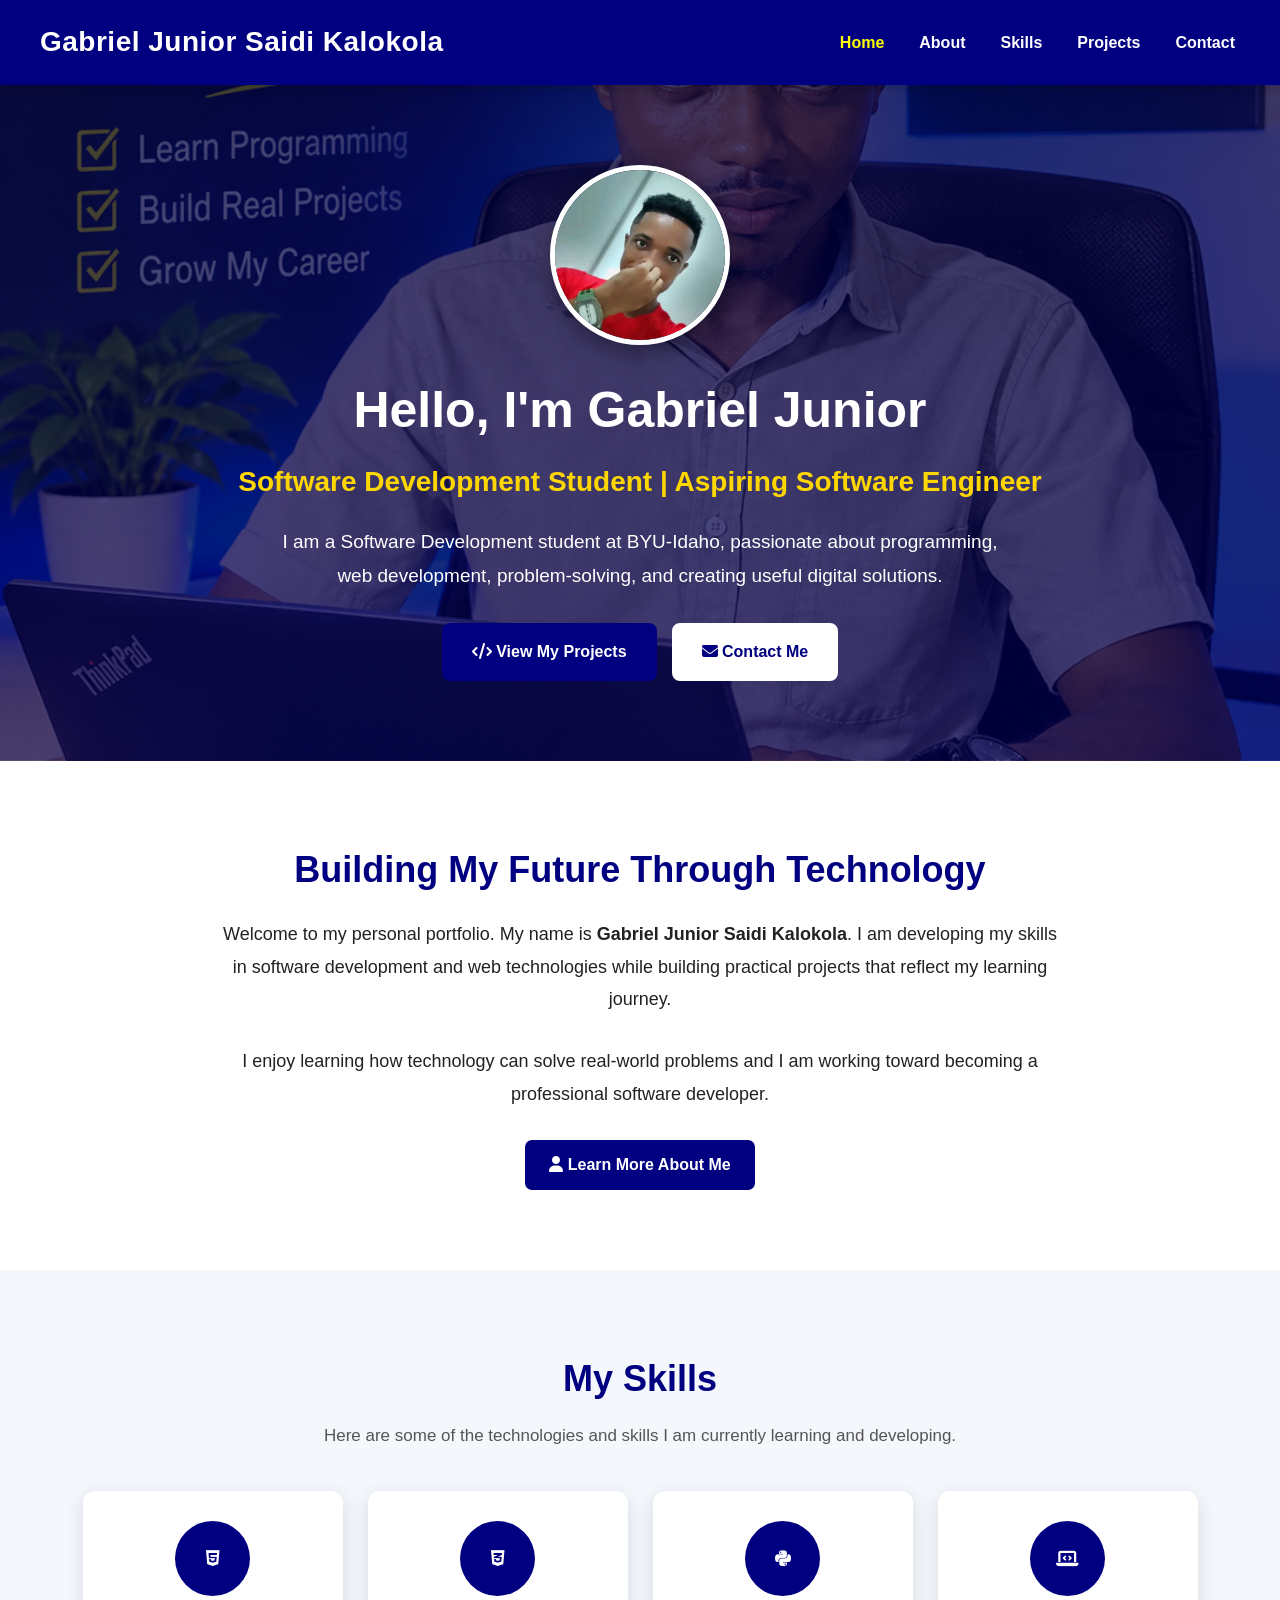
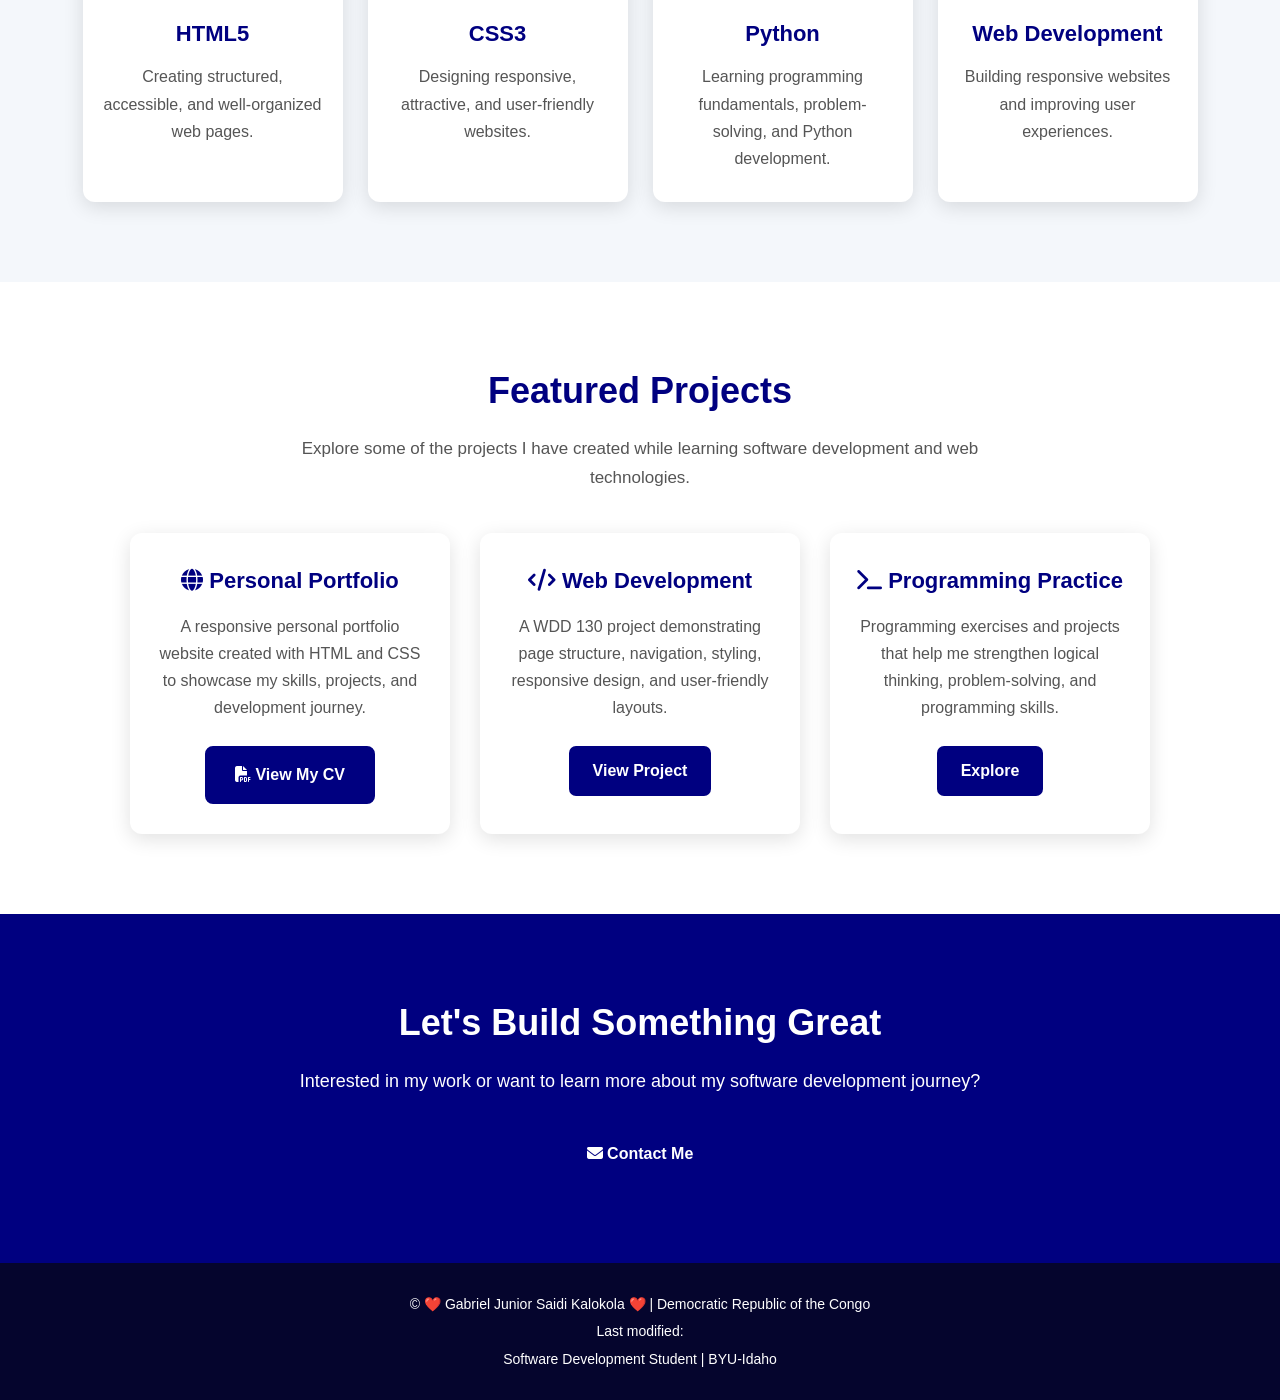
==== index.html @ 0f563521 "Publish personal portfolio website with projects and video" ====
<!DOCTYPE html>
<html lang="en">

<head>
    <meta charset="UTF-8">
    <meta name="viewport" content="width=device-width, initial-scale=1.0">

    <meta name="description"
        content="Gabriel Junior Saidi Kalokola - Software Development student portfolio. Explore my skills, projects, and web development journey.">

    <title>Home | Gabriel Junior Saidi Kalokola</title>

    <link rel="stylesheet" href="style.css">

    <link rel="stylesheet" href="https://cdnjs.cloudflare.com/ajax/libs/font-awesome/6.7.2/css/all.min.css">
</head>

<body>

    <!-- HEADER -->
    <header>

        <div class="logo">
            Gabriel Junior Saidi Kalokola
        </div>

        <nav>
            <a href="index.html" class="active">Home</a>
            <a href="about.html">About</a>
            <a href="skills.html">Skills</a>
            <a href="gallery.html">Projects</a>
            <a href="contact.html">Contact</a>
        </nav>

    </header>


    <!-- MAIN CONTENT -->
    <main>

        <!-- HERO SECTION -->
        <section class="hero">

            <div class="hero-content">

                <!-- PROFILE PHOTO -->
                <div class="hero-image">
                    <img src="myphoto.jpg" alt="Portrait of Gabriel Junior Saidi Kalokola">
                </div>

                <h1>
                    Hello, I'm Gabriel Junior
                </h1>

                <h2>
                    Software Development Student | Aspiring Software Engineer
                </h2>

                <p>
                    I am a Software Development student at BYU-Idaho,
                    passionate about programming, web development,
                    problem-solving, and creating useful digital solutions.
                </p>

                <div class="hero-buttons">

                    <a href="gallery.html" class="hero-button">
                        <i class="fa-solid fa-code"></i>
                        View My Projects
                    </a>

                    <a href="contact.html" class="hero-button secondary-button">
                        <i class="fa-solid fa-envelope"></i>
                        Contact Me
                    </a>

                </div>

            </div>

        </section>


        <!-- INTRODUCTION -->
        <section class="intro-section">

            <div class="intro-content">

                <h2>Building My Future Through Technology</h2>

                <p>
                    Welcome to my personal portfolio. My name is
                    <strong>Gabriel Junior Saidi Kalokola</strong>.
                    I am developing my skills in software development
                    and web technologies while building practical projects
                    that reflect my learning journey.
                </p>

                <p>
                    I enjoy learning how technology can solve real-world
                    problems and I am working toward becoming a professional
                    software developer.
                </p>

                <a href="about.html" class="button">
                    <i class="fa-solid fa-user"></i>
                    Learn More About Me
                </a>

            </div>

        </section>


        <!-- SKILLS SECTION -->
        <section class="skills-section">

            <h2>My Skills</h2>

            <p class="section-description">
                Here are some of the technologies and skills
                I am currently learning and developing.
            </p>

            <div class="skills-container">

                <!-- HTML -->
                <div class="skill-card">

                    <div class="skill-icon">
                        <i class="fa-brands fa-html5"></i>
                    </div>

                    <h3>HTML5</h3>

                    <p>
                        Creating structured, accessible,
                        and well-organized web pages.
                    </p>

                </div>


                <!-- CSS -->
                <div class="skill-card">

                    <div class="skill-icon">
                        <i class="fa-brands fa-css3-alt"></i>
                    </div>

                    <h3>CSS3</h3>

                    <p>
                        Designing responsive, attractive,
                        and user-friendly websites.
                    </p>

                </div>


                <!-- PYTHON -->
                <div class="skill-card">

                    <div class="skill-icon">
                        <i class="fa-brands fa-python"></i>
                    </div>

                    <h3>Python</h3>

                    <p>
                        Learning programming fundamentals,
                        problem-solving, and Python development.
                    </p>

                </div>


                <!-- WEB DEVELOPMENT -->
                <div class="skill-card">

                    <div class="skill-icon">
                        <i class="fa-solid fa-laptop-code"></i>
                    </div>

                    <h3>Web Development</h3>

                    <p>
                        Building responsive websites and
                        improving user experiences.
                    </p>

                </div>

            </div>

        </section>


        <!-- PROJECTS PREVIEW -->
        <section class="projects-preview">

            <h2>Featured Projects</h2>

            <p class="section-description">
                Explore some of the projects I have created
                while learning software development and web technologies.
            </p>

            <div class="cards">

                <!-- PROJECT 1 -->
                <div class="card">

                    <h3>
                        <i class="fa-solid fa-globe"></i>
                        Personal Portfolio
                    </h3>

                    <p>
                        A responsive personal portfolio website
                        created with HTML and CSS to showcase
                        my skills, projects, and development journey.
                    </p>

                    <a href="cv/Gabriel_Junior_Saidi_Kalokola_CV.pdf" class="hero-button" target="_blank">
                        <i class="fa-solid fa-file-pdf"></i>
                        View My CV
                    </a>

                </div>


                <!-- PROJECT 2 -->
                <div class="card">

                    <h3>
                        <i class="fa-solid fa-code"></i>
                        Web Development
                    </h3>

                    <p>
                        A WDD 130 project demonstrating page structure,
                        navigation, styling, responsive design,
                        and user-friendly layouts.
                    </p>

                    <a href="gallery.html" class="button">
                        View Project
                    </a>

                </div>


                <!-- PROJECT 3 -->
                <div class="card">

                    <h3>
                        <i class="fa-solid fa-terminal"></i>
                        Programming Practice
                    </h3>

                    <p>
                        Programming exercises and projects that
                        help me strengthen logical thinking,
                        problem-solving, and programming skills.
                    </p>

                    <a href="gallery.html" class="button">
                        Explore
                    </a>

                </div>

            </div>

        </section>


        <!-- CALL TO ACTION -->
        <section class="cta-section">

            <h2>Let's Build Something Great</h2>

            <p>
                Interested in my work or want to learn more
                about my software development journey?
            </p>

            <a href="contact.html" class="hero-button">
                <i class="fa-solid fa-envelope"></i>
                Contact Me
            </a>

        </section>

    </main>


    <!-- FOOTER -->
    <footer>
        <p>© <span id="currentyear"></span> ❤️ Gabriel Junior Saidi Kalokola ❤️ | Democratic Republic of the Congo</p>
        <p>Last modified: <span id="lastModified"></span></p>

        <p>
            Software Development Student | BYU-Idaho
        </p>

    </footer>

</body>

</html>
---- style.css ----
/* =========================================================
   GABRIEL JUNIOR SAIDI KALOKOLA
   SOFTWARE DEVELOPMENT PORTFOLIO
   WDD 130 - FINAL RESPONSIVE CSS
   ========================================================= */


/* =========================================================
   1. RESET & GLOBAL
   ========================================================= */

* {
    margin: 0;
    padding: 0;
    box-sizing: border-box;
}

html {
    scroll-behavior: smooth;
}

body {
    font-family: Arial, Helvetica, sans-serif;
    background-color: #f4f7fb;
    color: #222;
    line-height: 1.6;
}

img {
    max-width: 100%;
    display: block;
}

a {
    text-decoration: none;
}

main {
    min-height: 70vh;
}


/* =========================================================
   2. HEADER & NAVIGATION
   ========================================================= */

header {
    background-color: #000080;
    color: white;
    padding: 20px 40px;

    display: flex;
    justify-content: space-between;
    align-items: center;

    position: sticky;
    top: 0;
    z-index: 1000;

    box-shadow: 0 3px 10px rgba(0, 0, 0, 0.2);
}

.logo {
    font-size: 28px;
    font-weight: bold;
    letter-spacing: 0.5px;
}

nav {
    display: flex;
    align-items: center;
    gap: 25px;
}

nav a {
    color: white;
    font-weight: bold;
    padding: 8px 5px;
    transition: color 0.3s ease;
}

nav a:hover {
    color: #ffd700;
}


/* =========================================================
   3. HERO SECTION - HOME
   ========================================================= */

.hero {
    min-height: 650px;

    background-image:
        linear-gradient(
            rgba(0, 0, 60, 0.72),
            rgba(0, 0, 80, 0.72)
        ),
        url("images/photo1.jpg");

    background-size: cover;
    background-position: center;
    background-repeat: no-repeat;

    color: white;

    display: flex;
    justify-content: center;
    align-items: center;

    text-align: center;

    padding: 80px 20px;
}

.hero-content {
    max-width: 900px;
    margin: auto;
}

.hero-image {
    display: flex;
    justify-content: center;
    margin-bottom: 25px;
}

.hero-image img {
    width: 180px;
    height: 180px;

    object-fit: cover;

    border-radius: 50%;
    border: 5px solid white;

    box-shadow: 0 8px 25px rgba(0, 0, 0, 0.4);
}

.hero h1 {
    font-size: 50px;
    margin-bottom: 10px;
}

.hero h2 {
    font-size: 28px;
    margin-bottom: 20px;
    color: #ffd700;
}

.hero p {
    max-width: 750px;
    margin: 0 auto 30px;

    font-size: 19px;
    line-height: 1.8;
}


/* =========================================================
   4. HERO BUTTONS
   ========================================================= */

.hero-buttons {
    display: flex;
    justify-content: center;
    align-items: center;
    gap: 15px;
    flex-wrap: wrap;
}

.hero-button {
    display: inline-block;

    background-color: #000080;
    color: white;

    padding: 14px 28px;

    border-radius: 8px;

    font-weight: bold;

    border: 2px solid #000080;

    transition:
        background-color 0.3s ease,
        color 0.3s ease,
        transform 0.3s ease;
}

.hero-button:hover {
    background-color: white;
    color: #000080;
    transform: translateY(-3px);
}

.secondary-button {
    background-color: white;
    color: #000080;
    border-color: white;
}

.secondary-button:hover {
    background-color: transparent;
    color: white;
}


/* =========================================================
   5. GENERAL BUTTON
   ========================================================= */

.button {
    display: inline-block;

    background-color: #000080;
    color: white;

    padding: 12px 24px;

    border-radius: 7px;

    font-weight: bold;

    transition:
        background-color 0.3s ease,
        transform 0.3s ease;
}

.button:hover {
    background-color: #000055;
    transform: translateY(-3px);
}


/* =========================================================
   6. INTRO SECTION - HOME
   ========================================================= */

.intro-section {
    background-color: white;
    padding: 80px 20px;
    text-align: center;
}

.intro-content {
    max-width: 850px;
    margin: auto;
}

.intro-content h2 {
    color: #000080;
    font-size: 36px;
    margin-bottom: 20px;
}

.intro-content p {
    font-size: 18px;
    line-height: 1.8;
    margin-bottom: 30px;
}


/* =========================================================
   7. SECTION DESCRIPTION
   ========================================================= */

.section-description {
    max-width: 750px;
    margin: 0 auto 35px;

    font-size: 17px;
    line-height: 1.7;

    color: #555;
}


/* =========================================================
   8. SKILLS SECTION
   ========================================================= */

.skills-section {
    background-color: #f4f7fb;
    padding: 80px 20px;
    text-align: center;
}

.skills-section > h2 {
    color: #000080;
    font-size: 36px;
    margin-bottom: 15px;
}

.skills-container {
    max-width: 1200px;
    margin: 40px auto 0;

    display: flex;
    justify-content: center;
    align-items: stretch;

    gap: 25px;

    flex-wrap: wrap;
}


/* =========================================================
   9. SKILL CARDS
   ========================================================= */

.skill-card {
    background-color: white;

    width: 260px;

    padding: 30px 20px;

    border-radius: 12px;

    box-shadow: 0 5px 20px rgba(0, 0, 0, 0.12);

    text-align: center;

    transition:
        transform 0.3s ease,
        box-shadow 0.3s ease;
}

.skill-card:hover {
    transform: translateY(-8px);

    box-shadow:
        0 12px 30px rgba(0, 0, 0, 0.18);
}

.skill-icon {
    width: 75px;
    height: 75px;

    margin: 0 auto 20px;

    border-radius: 50%;

    background-color: #000080;
    color: white;

    display: flex;
    justify-content: center;
    align-items: center;

    font-size: 18px;
    font-weight: bold;
}

.skill-card h3 {
    color: #000080;
    font-size: 22px;
    margin-bottom: 12px;
}

.skill-card p {
    color: #555;
    line-height: 1.7;
}


/* =========================================================
   10. PROJECTS PREVIEW - HOME
   ========================================================= */

.projects-preview {
    background-color: white;

    padding: 80px 20px;

    text-align: center;
}

.projects-preview > h2 {
    color: #000080;

    font-size: 36px;

    margin-bottom: 15px;
}


/* =========================================================
   11. CARDS
   ========================================================= */

.cards {
    max-width: 1100px;

    margin: 40px auto 0;

    display: flex;
    justify-content: center;
    align-items: stretch;

    gap: 30px;

    flex-wrap: wrap;
}

.card {
    background-color: white;

    width: 320px;

    padding: 30px 25px;

    border-radius: 12px;

    box-shadow:
        0 5px 20px rgba(0, 0, 0, 0.12);

    text-align: center;

    transition:
        transform 0.3s ease,
        box-shadow 0.3s ease;
}

.card:hover {
    transform: translateY(-8px);

    box-shadow:
        0 12px 30px rgba(0, 0, 0, 0.2);
}

.card h3 {
    color: #000080;

    font-size: 22px;

    margin-bottom: 15px;
}

.card p {
    color: #555;

    line-height: 1.7;

    margin-bottom: 25px;
}


/* =========================================================
   12. PROJECT GALLERY
   ========================================================= */

.gallery {
    max-width: 1200px;

    margin: 50px auto;

    padding: 0 20px;

    display: grid;

    grid-template-columns:
        repeat(3, 1fr);

    gap: 30px;
}

.gallery .card {
    width: 100%;

    padding: 0 0 25px;

    overflow: hidden;
}

.gallery .card img {
    width: 100%;

    height: 230px;

    object-fit: cover;

    margin: 0 0 20px;

    border: none;

    border-radius: 12px 12px 0 0;

    transition: transform 0.4s ease;
}

.gallery .card:hover img {
    transform: scale(1.04);
}

.gallery .card h3,
.gallery .card p {
    margin-left: 20px;
    margin-right: 20px;
}


/* =========================================================
   13. ABOUT PAGE
   ========================================================= */

main > h2 {
    text-align: center;

    color: #000080;

    font-size: 38px;

    margin-top: 50px;
}

.about-container {
    max-width: 1100px;

    margin: 50px auto;

    padding: 0 25px;

    display: flex;

    justify-content: center;
    align-items: center;

    gap: 60px;

    flex-wrap: wrap;
}

.about-image {
    flex: 0 0 300px;
}

.about-image img {
    width: 300px;
    height: 350px;

    object-fit: cover;

    border: 5px solid #000080;

    border-radius: 15px;

    box-shadow:
        0 8px 25px rgba(0, 0, 0, 0.2);
}

.about-text {
    max-width: 550px;

    text-align: left;
}

.about-text h3 {
    color: #000080;

    font-size: 24px;

    margin-top: 20px;

    margin-bottom: 10px;
}

.about-text h3:first-child {
    margin-top: 0;
}

.about-text p {
    line-height: 1.8;

    margin-bottom: 15px;
}

.about-text ul,
.about-text ol {
    margin-left: 25px;

    margin-bottom: 20px;
}

.about-text li {
    margin-bottom: 8px;
}


/* =========================================================
   14. CONTACT PAGE
   ========================================================= */

.contact-section {
    max-width: 650px;

    margin: 60px auto;

    padding: 40px 30px;

    background-color: white;

    border-radius: 15px;

    box-shadow:
        0 5px 25px rgba(0, 0, 0, 0.12);

    text-align: center;
}

.contact-section h1 {
    color: #000080;

    font-size: 36px;

    margin-bottom: 10px;
}

.contact-email {
    margin-bottom: 30px;

    color: #555;

    font-weight: bold;
}

.contact-form {
    display: flex;

    flex-direction: column;

    text-align: left;
}

.form-group {
    margin-bottom: 20px;
}

.form-group label {
    display: block;

    margin-bottom: 7px;

    color: #333;

    font-weight: bold;
}

.form-group input,
.form-group textarea {
    width: 100%;

    padding: 13px;

    border: 1px solid #ccc;

    border-radius: 7px;

    font-family: inherit;

    font-size: 16px;

    outline: none;

    transition:
        border-color 0.3s ease,
        box-shadow 0.3s ease;
}

.form-group input:focus,
.form-group textarea:focus {
    border-color: #000080;

    box-shadow:
        0 0 0 3px rgba(0, 0, 128, 0.1);
}

.form-group textarea {
    resize: vertical;
}

.submit-btn {
    align-self: center;

    width: 140px;

    padding: 13px 20px;

    background-color: #000080;

    color: white;

    border: none;

    border-radius: 7px;

    font-size: 16px;

    font-weight: bold;

    cursor: pointer;

    transition:
        background-color 0.3s ease,
        transform 0.3s ease;
}

.submit-btn:hover {
    background-color: #000055;

    transform: translateY(-3px);
}


/* =========================================================
   15. CALL TO ACTION
   ========================================================= */

.cta-section {
    background-color: #000080;

    color: white;

    text-align: center;

    padding: 80px 20px;
}

.cta-section h2 {
    font-size: 36px;

    margin-bottom: 15px;
}

.cta-section p {
    font-size: 18px;

    margin-bottom: 30px;
}


/* =========================================================
   16. FOOTER
   ========================================================= */

footer {
    background-color: #05052d;

    color: white;

    text-align: center;

    padding: 25px 20px;

    margin-top: 0;
}

footer p {
    margin: 5px 0;

    font-size: 14px;
}


/* =========================================================
   17. ANIMATIONS
   ========================================================= */

.hero-content,
.intro-content,
.skill-card,
.card,
.about-container,
.contact-section {
    animation: fadeInUp 0.8s ease;
}

@keyframes fadeInUp {

    from {
        opacity: 0;
        transform: translateY(25px);
    }

    to {
        opacity: 1;
        transform: translateY(0);
    }
}


/* =========================================================
   18. TABLET RESPONSIVE DESIGN
   ========================================================= */

@media (max-width: 900px) {

    header {
        padding: 20px;
    }

    nav {
        gap: 15px;
    }

    .hero {
        min-height: 600px;
    }

    .hero h1 {
        font-size: 42px;
    }

    .hero h2 {
        font-size: 25px;
    }

    .gallery {
        grid-template-columns: repeat(2, 1fr);
    }

    .about-container {
        gap: 40px;
    }
}


/* =========================================================
   19. MOBILE RESPONSIVE DESIGN
   ========================================================= */

@media (max-width: 768px) {

    /* HEADER */

    header {
        position: static;

        flex-direction: column;

        padding: 20px 15px;

        gap: 15px;
    }

    .logo {
        font-size: 25px;
    }

    nav {
        width: 100%;

        display: flex;

        flex-direction: column;

        gap: 8px;
    }

    nav a {
        display: block;

        width: 100%;

        text-align: center;

        padding: 8px;
    }


    /* HERO */

    .hero {
        min-height: auto;

        padding: 70px 20px;
    }

    .hero-image img {
        width: 145px;
        height: 145px;
    }

    .hero h1 {
        font-size: 34px;

        line-height: 1.2;
    }

    .hero h2 {
        font-size: 22px;
    }

    .hero p {
        font-size: 16px;

        line-height: 1.7;
    }

    .hero-buttons {
        flex-direction: column;

        width: 100%;
    }

    .hero-button {
        width: 90%;

        max-width: 300px;

        text-align: center;
    }


    /* INTRO */

    .intro-section {
        padding: 60px 20px;
    }

    .intro-content h2 {
        font-size: 30px;
    }


    /* SKILLS */

    .skills-section {
        padding: 60px 20px;
    }

    .skills-section > h2 {
        font-size: 30px;
    }

    .skills-container {
        flex-direction: column;

        align-items: center;

        gap: 20px;
    }

    .skill-card {
        width: 90%;

        max-width: 360px;
    }


    /* PROJECTS */

    .projects-preview {
        padding: 60px 20px;
    }

    .projects-preview > h2 {
        font-size: 30px;
    }

    .cards {
        flex-direction: column;

        align-items: center;

        gap: 20px;
    }

    .card {
        width: 90%;

        max-width: 380px;
    }


    /* GALLERY */

    .gallery {
        grid-template-columns: 1fr;

        gap: 25px;

        padding: 0 20px;

        margin-top: 35px;
    }

    .gallery .card {
        width: 100%;
    }

    .gallery .card img {
        height: auto;

        max-height: 300px;
    }


    /* ABOUT */

    main > h2 {
        font-size: 30px;

        margin-top: 40px;
    }

    .about-container {
        flex-direction: column;

        text-align: center;

        margin-top: 35px;

        gap: 30px;
    }

    .about-image {
        flex: none;
    }

    .about-image img {
        width: 250px;

        height: 300px;
    }

    .about-text {
        width: 100%;

        max-width: 600px;

        text-align: center;
    }

    .about-text h3 {
        font-size: 22px;
    }

    .about-text ul,
    .about-text ol {
        display: inline-block;

        text-align: left;
    }


    /* CONTACT */

    .contact-section {
        width: 90%;

        margin: 40px auto;

        padding: 30px 20px;
    }

    .contact-section h1 {
        font-size: 30px;
    }

    .submit-btn {
        width: 100%;
    }


    /* CTA */

    .cta-section {
        padding: 60px 20px;
    }

    .cta-section h2 {
        font-size: 30px;
    }

    .cta-section p {
        font-size: 16px;
    }


    /* FOOTER */

    footer {
        padding: 20px 15px;
    }

    footer p {
        font-size: 13px;
    }
}


/* =========================================================
   20. SMALL PHONES
   ========================================================= */

@media (max-width: 400px) {

    .logo {
        font-size: 22px;
    }

    .hero {
        padding: 55px 15px;
    }

    .hero-image img {
        width: 125px;
        height: 125px;
    }

    .hero h1 {
        font-size: 29px;
    }

    .hero h2 {
        font-size: 20px;
    }

    .hero p {
        font-size: 15px;
    }

    .intro-content h2,
    .skills-section > h2,
    .projects-preview > h2,
    .cta-section h2 {
        font-size: 27px;
    }

    .skill-card,
    .card {
        width: 100%;
    }

    .about-image img {
        width: 220px;
        height: 270px;
    }

    .contact-section {
        width: 94%;

        padding: 25px 15px;
    }
}
/* =========================================
   PROJECTS PAGE
   ========================================= */

.projects-hero {
    background: linear-gradient(
        rgba(0, 0, 80, 0.85),
        rgba(0, 0, 40, 0.85)
    ),
    url("images/photo1.jpg");

    background-size: cover;
    background-position: center;

    min-height: 350px;

    display: flex;
    align-items: center;
    justify-content: center;

    text-align: center;
    color: white;

    padding: 60px 20px;
}

.projects-hero-content {
    max-width: 800px;
}

.projects-hero h1 {
    font-size: 52px;
    margin-bottom: 20px;
}

.projects-hero p {
    font-size: 20px;
    line-height: 1.7;
}


/* PROJECTS SECTION */

.projects-section {
    max-width: 1200px;
    margin: 0 auto;
    padding: 70px 20px;
}

.projects-section > h2 {
    text-align: center;
    color: navy;
    font-size: 36px;
    margin-bottom: 15px;
}

.section-description {
    max-width: 700px;
    margin: 0 auto 50px;
    text-align: center;
    color: #555;
    line-height: 1.7;
}


/* PROJECT GRID */

.projects-grid {
    display: grid;
    grid-template-columns: repeat(3, 1fr);
    gap: 30px;
}


/* PROJECT CARD */

.project-card {
    background-color: white;
    border-radius: 15px;
    overflow: hidden;

    box-shadow: 0 5px 20px rgba(0, 0, 0, 0.15);

    transition:
        transform 0.3s ease,
        box-shadow 0.3s ease;

    display: flex;
    flex-direction: column;
}

.project-card:hover {
    transform: translateY(-10px);

    box-shadow:
        0 15px 35px rgba(0, 0, 0, 0.25);
}


/* PROJECT IMAGE */

.project-image {
    width: 100%;
    height: 220px;
    overflow: hidden;
}

.project-image img {
    width: 100%;
    height: 100%;

    object-fit: cover;

    border: none;
    border-radius: 0;
    margin: 0;

    transition: transform 0.4s ease;
}

.project-card:hover .project-image img {
    transform: scale(1.08);
}


/* PROJECT CONTENT */

.project-content {
    padding: 25px;

    display: flex;
    flex-direction: column;

    flex: 1;
}

.project-category {
    display: inline-block;

    color: navy;
    font-size: 13px;
    font-weight: bold;

    text-transform: uppercase;

    margin-bottom: 10px;
}

.project-content h3 {
    color: #111;
    font-size: 22px;

    margin-bottom: 12px;
}

.project-content p {
    color: #555;

    line-height: 1.7;

    margin-bottom: 20px;
}


/* TECHNOLOGIES */

.technology-list {
    display: flex;

    flex-wrap: wrap;

    gap: 8px;

    margin-bottom: 25px;
}

.technology-list span {
    background-color: #eef2ff;

    color: navy;

    padding: 6px 10px;

    border-radius: 20px;

    font-size: 12px;

    font-weight: bold;
}


/* PROJECT BUTTON */

.project-button {
    display: inline-block;

    background-color: navy;

    color: white;

    text-decoration: none;

    text-align: center;

    padding: 11px 18px;

    border-radius: 7px;

    font-weight: bold;

    margin-top: auto;

    transition:
        background-color 0.3s ease,
        transform 0.3s ease;
}

.project-button:hover {
    background-color: darkblue;

    transform: translateY(-2px);
}


/* ACTIVE NAVIGATION */

nav a.active {
    color: yellow;
}


/* =========================================
   PROJECTS RESPONSIVE DESIGN
   ========================================= */

@media (max-width: 1000px) {

    .projects-grid {
        grid-template-columns: repeat(2, 1fr);
    }

    .projects-hero h1 {
        font-size: 44px;
    }

}


@media (max-width: 768px) {

    .projects-hero {
        min-height: 300px;

        padding: 50px 20px;
    }

    .projects-hero h1 {
        font-size: 36px;
    }

    .projects-hero p {
        font-size: 17px;
    }

    .projects-section {
        padding: 50px 20px;
    }

    .projects-section > h2 {
        font-size: 30px;
    }

    .projects-grid {
        grid-template-columns: 1fr;
        gap: 25px;
    }

    .project-image {
        height: 230px;
    }

}


@media (max-width: 480px) {

    .projects-hero h1 {
        font-size: 30px;
    }

    .projects-hero p {
        font-size: 16px;
    }

    .projects-section {
        padding: 40px 15px;
    }

    .project-content {
        padding: 20px;
    }

    .project-content h3 {
        font-size: 20px;
    }

    .project-image {
        height: 200px;
    }

}
/* =========================================
   PROFESSIONAL ABOUT PAGE
   ========================================= */

.about-hero {
    background:
        linear-gradient(
            rgba(0, 0, 80, 0.88),
            rgba(0, 0, 40, 0.88)
        ),
        url("images/photo1.jpg");

    background-size: cover;
    background-position: center;

    color: white;

    text-align: center;

    padding: 90px 20px;
}

.about-hero h2 {
    font-size: 48px;
    margin-bottom: 20px;
}

.about-hero p {
    max-width: 800px;
    margin: auto;

    font-size: 19px;
    line-height: 1.8;
}


/* ABOUT SECTIONS */

.about-section {
    max-width: 1100px;

    margin: 0 auto;

    padding: 70px 25px;
}

.about-section:nth-child(even) {
    background-color: #ffffff;
}

.about-section h2 {
    color: #000080;

    font-size: 32px;

    text-align: center;

    margin-bottom: 25px;
}

.about-section > p {
    max-width: 850px;

    margin: 0 auto 18px;

    text-align: center;

    color: #555;

    font-size: 17px;

    line-height: 1.8;
}


/* ABOUT CARDS */

.about-cards {
    max-width: 1000px;

    margin: 40px auto 0;

    display: grid;

    grid-template-columns: repeat(3, 1fr);

    gap: 25px;
}

.about-card {
    background-color: white;

    padding: 35px 25px;

    border-radius: 15px;

    text-align: center;

    box-shadow:
        0 5px 20px rgba(0, 0, 0, 0.12);

    transition:
        transform 0.3s ease,
        box-shadow 0.3s ease;
}

.about-card:hover {
    transform: translateY(-8px);

    box-shadow:
        0 12px 30px rgba(0, 0, 0, 0.2);
}

.about-card i {
    color: #000080;

    font-size: 45px;

    margin-bottom: 20px;
}

.about-card h3 {
    color: #000080;

    font-size: 22px;

    margin-bottom: 12px;
}

.about-card p {
    color: #555;

    line-height: 1.7;
}


/* EDUCATION */

.education-card {
    max-width: 750px;

    margin: 35px auto 0;

    padding: 35px;

    background-color: white;

    border-left: 5px solid #000080;

    border-radius: 10px;

    box-shadow:
        0 5px 20px rgba(0, 0, 0, 0.12);

    text-align: center;
}

.education-card h3 {
    color: #000080;

    font-size: 25px;

    margin-bottom: 12px;
}

.education-card p {
    color: #555;

    margin-bottom: 8px;
}


/* SKILLS */

.skills-list {
    max-width: 850px;

    margin: 35px auto 0;

    display: flex;

    justify-content: center;

    flex-wrap: wrap;

    gap: 12px;
}

.skills-list span {
    background-color: #000080;

    color: white;

    padding: 10px 18px;

    border-radius: 25px;

    font-size: 14px;

    font-weight: bold;

    transition:
        transform 0.3s ease,
        background-color 0.3s ease;
}

.skills-list span:hover {
    background-color: #000055;

    transform: translateY(-3px);
}


/* ABOUT CALL TO ACTION */

.about-cta {
    background-color: #000080;

    color: white;

    text-align: center;

    padding: 80px 20px;
}

.about-cta h2 {
    font-size: 36px;

    margin-bottom: 15px;
}

.about-cta p {
    max-width: 650px;

    margin: 0 auto 30px;

    font-size: 18px;

    line-height: 1.7;
}


/* ABOUT BUTTONS */

.btn {
    display: inline-block;

    background-color: white;

    color: #000080;

    padding: 13px 25px;

    margin: 5px;

    border-radius: 8px;

    font-weight: bold;

    transition:
        transform 0.3s ease,
        background-color 0.3s ease,
        color 0.3s ease;
}

.btn:hover {
    background-color: #ffd700;

    color: #000080;

    transform: translateY(-3px);
}


/* =========================================
   ABOUT RESPONSIVE DESIGN
   ========================================= */

@media (max-width: 900px) {

    .about-cards {
        grid-template-columns: repeat(2, 1fr);
    }

    .about-hero h2 {
        font-size: 42px;
    }

}


@media (max-width: 768px) {

    .about-hero {
        padding: 65px 20px;
    }

    .about-hero h2 {
        font-size: 36px;
    }

    .about-hero p {
        font-size: 16px;
    }

    .about-section {
        padding: 55px 20px;
    }

    .about-section h2 {
        font-size: 29px;
    }

    .about-section > p {
        font-size: 16px;
    }

    .about-cards {
        grid-template-columns: 1fr;

        gap: 20px;
    }

    .about-card {
        width: 100%;
    }

    .education-card {
        padding: 25px 20px;
    }

    .about-cta {
        padding: 60px 20px;
    }

    .about-cta h2 {
        font-size: 30px;
    }

    .about-cta p {
        font-size: 16px;
    }

    .btn {
        display: block;

        width: 90%;

        max-width: 300px;

        margin: 10px auto;
    }

}


@media (max-width: 400px) {

    .about-hero h2 {
        font-size: 30px;
    }

    .about-section h2 {
        font-size: 26px;
    }

    .about-card {
        padding: 30px 20px;
    }

    .about-card i {
        font-size: 38px;
    }

    .skills-list span {
        font-size: 13px;

        padding: 8px 14px;
    }

}
/* =========================================================
   ABOUT PAGE
   ========================================================= */

.about-hero {
    padding: 80px 20px;
    background: linear-gradient(135deg, #eef6ff, #ffffff);
}

.about-hero-content {
    display: grid;
    grid-template-columns: 320px 1fr;
    gap: 60px;
    align-items: center;
}

.about-photo {
    text-align: center;
}

.about-photo img {
    width: 280px;
    height: 280px;
    object-fit: cover;
    border-radius: 50%;
    border: 6px solid white;
    box-shadow: 0 10px 30px rgba(0, 0, 0, 0.15);
}

.about-intro h2,
.about-section h2 {
    font-size: 2.3rem;
    margin-bottom: 20px;
}

.about-intro p {
    line-height: 1.8;
    margin-bottom: 18px;
}

.section-label {
    color: #0066cc;
    font-size: 0.85rem;
    font-weight: bold;
    letter-spacing: 2px;
    margin-bottom: 10px;
}

.section-description {
    max-width: 700px;
    margin: 0 auto 40px;
    line-height: 1.7;
}

.about-section {
    padding: 80px 20px;
    text-align: center;
}

.about-light {
    background-color: #f5f8fc;
}

.about-cards {
    display: grid;
    grid-template-columns: repeat(3, 1fr);
    gap: 25px;
    margin-top: 40px;
}

.about-card {
    background: white;
    padding: 35px 25px;
    border-radius: 12px;
    box-shadow: 0 8px 25px rgba(0, 0, 0, 0.08);
    transition: transform 0.3s ease;
}

.about-card:hover {
    transform: translateY(-8px);
}

.about-card i {
    font-size: 2.2rem;
    color: #0066cc;
    margin-bottom: 20px;
}

.about-card h3 {
    margin-bottom: 15px;
}

.about-card p {
    line-height: 1.7;
}

.timeline {
    max-width: 800px;
    margin: 40px auto 0;
    text-align: left;
}

.timeline-item {
    display: flex;
    gap: 25px;
    margin-bottom: 30px;
    padding: 25px;
    background: white;
    border-radius: 12px;
    box-shadow: 0 5px 20px rgba(0, 0, 0, 0.07);
}

.timeline-icon {
    min-width: 55px;
    height: 55px;
    display: flex;
    align-items: center;
    justify-content: center;
    background: #0066cc;
    color: white;
    border-radius: 50%;
}

.timeline-item h3 {
    margin-bottom: 10px;
}

.timeline-item p {
    line-height: 1.7;
}

.skills-list {
    max-width: 800px;
    margin: 40px auto 0;
}

.skill {
    margin-bottom: 25px;
    text-align: left;
}

.skill-title {
    display: flex;
    justify-content: space-between;
    margin-bottom: 8px;
    font-weight: bold;
}

.skill-bar {
    width: 100%;
    height: 10px;
    background: #e2e8f0;
    border-radius: 10px;
    overflow: hidden;
}

.skill-bar span {
    display: block;
    height: 100%;
    background: #0066cc;
    border-radius: 10px;
}

.goals {
    display: grid;
    grid-template-columns: 1fr 350px;
    gap: 50px;
    align-items: center;
    text-align: left;
}

.goals p {
    line-height: 1.8;
    margin-bottom: 15px;
}

.goal-card {
    padding: 35px;
    background: white;
    border-radius: 15px;
    box-shadow: 0 8px 25px rgba(0, 0, 0, 0.08);
    text-align: center;
}

.goal-card i {
    font-size: 2.5rem;
    color: #0066cc;
    margin-bottom: 20px;
}

.goal-card h3 {
    margin-bottom: 15px;
}

.about-cta {
    padding: 70px 20px;
    background: #0066cc;
    color: white;
    text-align: center;
}

.about-cta h2 {
    font-size: 2.2rem;
    margin-bottom: 15px;
}

.about-cta p {
    margin-bottom: 25px;
}

.about-cta .btn {
    background: white;
    color: #0066cc;
}

.about-cta .btn:hover {
    background: #f0f0f0;
}

.social-links {
    margin-top: 15px;
}

.social-links a {
    color: inherit;
    font-size: 1.4rem;
    margin: 0 10px;
    transition: 0.3s;
}

.social-links a:hover {
    opacity: 0.7;
}


/* =========================================================
   ABOUT RESPONSIVE DESIGN
   ========================================================= */

@media (max-width: 768px) {

    .about-hero {
        padding: 55px 20px;
    }

    .about-hero-content {
        grid-template-columns: 1fr;
        text-align: center;
        gap: 35px;
    }

    .about-photo img {
        width: 220px;
        height: 220px;
    }

    .about-intro h2,
    .about-section h2 {
        font-size: 1.9rem;
    }

    .about-cards {
        grid-template-columns: 1fr;
    }

    .goals {
        grid-template-columns: 1fr;
        text-align: center;
    }

    .timeline-item {
        gap: 15px;
    }

    nav {
        display: flex;
        flex-wrap: wrap;
        justify-content: center;
        gap: 10px;
    }

    nav a {
        margin: 5px;
    }
}


@media (max-width: 480px) {

    .about-photo img {
        width: 180px;
        height: 180px;
    }

    .about-section {
        padding: 55px 15px;
    }

    .about-intro h2,
    .about-section h2 {
        font-size: 1.6rem;
    }

    .timeline-item {
        flex-direction: column;
        align-items: center;
        text-align: center;
    }

    .goal-card {
        padding: 25px;
    }

}
/* =========================================================
   ABOUT PAGE - FINAL DESIGN
   ========================================================= */

/* CONTAINER */

.container {
    width: 100%;
    max-width: 1200px;
    margin: 0 auto;
}


/* =========================================================
   ABOUT HEADER
   ========================================================= */

body:has(.about-hero) header {
    display: block;
    padding: 25px 40px;
}

body:has(.about-hero) header .container {
    display: flex;
    align-items: center;
    justify-content: space-between;
    gap: 30px;
}

body:has(.about-hero) header h1 {
    font-size: 30px;
    margin: 0 0 5px;
    color: white;
}

.tagline {
    color: white;
    font-size: 15px;
    margin: 0;
}

body:has(.about-hero) header nav {
    display: flex;
    align-items: center;
    gap: 25px;
}

body:has(.about-hero) header nav a {
    color: white;
}

body:has(.about-hero) header nav a:hover,
body:has(.about-hero) header nav a.active {
    color: #ffd700;
}


/* =========================================================
   ABOUT HERO
   ========================================================= */

.about-hero {
    min-height: 560px;

    background:
        linear-gradient(
            rgba(0, 0, 80, 0.82),
            rgba(0, 0, 40, 0.88)
        ),
        url("images/photo1.jpg");

    background-size: cover;
    background-position: center;

    color: white;

    display: flex;
    align-items: center;

    padding: 80px 30px;
}

.about-hero-content {
    display: flex;
    align-items: center;
    justify-content: center;
    gap: 70px;
}


/* ABOUT PHOTO */

.about-photo {
    flex: 0 0 280px;
}

.about-photo img {
    width: 280px;
    height: 280px;

    object-fit: cover;

    border-radius: 50%;
    border: 6px solid white;

    box-shadow:
        0 10px 35px rgba(0, 0, 0, 0.45);
}


/* ABOUT INTRO */

.about-intro {
    max-width: 650px;
}

.section-label {
    color: #ffd700;

    font-size: 14px;
    font-weight: bold;

    letter-spacing: 2px;

    margin-bottom: 12px;
}

.about-intro h2 {
    color: white;

    font-size: 42px;

    line-height: 1.2;

    margin-bottom: 25px;
}

.about-intro p:not(.section-label) {
    color: white;

    font-size: 17px;

    line-height: 1.8;

    margin-bottom: 18px;
}


/* =========================================================
   BUTTON
   ========================================================= */

.btn {
    display: inline-block;

    background-color: white;
    color: #000080;

    padding: 13px 25px;

    border-radius: 8px;

    font-weight: bold;

    margin-top: 10px;

    transition:
        background-color 0.3s ease,
        color 0.3s ease,
        transform 0.3s ease;
}

.btn:hover {
    background-color: #ffd700;
    color: #000080;

    transform: translateY(-3px);
}


/* =========================================================
   ABOUT SECTIONS
   ========================================================= */

.about-section {
    padding: 80px 25px;

    background-color: #f4f7fb;

    text-align: center;
}

.about-section.about-light {
    background-color: white;
}

.about-section h2 {
    color: #000080;

    font-size: 36px;

    margin-bottom: 20px;
}

.about-section .section-description {
    max-width: 750px;

    margin: 0 auto 45px;

    color: #555;

    font-size: 17px;

    line-height: 1.8;
}


/* =========================================================
   ABOUT CARDS
   ========================================================= */

.about-cards {
    max-width: 1100px;

    margin: 45px auto 0;

    display: grid;

    grid-template-columns:
        repeat(3, 1fr);

    gap: 25px;
}

.about-card {
    background-color: white;

    padding: 35px 25px;

    border-radius: 12px;

    box-shadow:
        0 5px 20px rgba(0, 0, 0, 0.12);

    transition:
        transform 0.3s ease,
        box-shadow 0.3s ease;
}

.about-card:hover {
    transform: translateY(-8px);

    box-shadow:
        0 12px 30px rgba(0, 0, 0, 0.18);
}

.about-card > i {
    font-size: 42px;

    color: #000080;

    margin-bottom: 20px;
}

.about-card h3 {
    color: #000080;

    font-size: 22px;

    margin-bottom: 12px;
}

.about-card p {
    color: #555;

    line-height: 1.7;
}


/* =========================================================
   EDUCATION TIMELINE
   ========================================================= */

.timeline {
    max-width: 850px;

    margin: 40px auto 0;

    text-align: left;
}

.timeline-item {
    display: flex;

    align-items: flex-start;

    gap: 20px;

    background-color: white;

    padding: 25px;

    margin-bottom: 20px;

    border-left: 5px solid #000080;

    border-radius: 8px;

    box-shadow:
        0 5px 18px rgba(0, 0, 0, 0.10);
}

.timeline-icon {
    flex: 0 0 55px;

    width: 55px;
    height: 55px;

    border-radius: 50%;

    background-color: #000080;

    color: white;

    display: flex;

    justify-content: center;

    align-items: center;

    font-size: 22px;
}

.timeline-item h3 {
    color: #000080;

    font-size: 22px;

    margin-bottom: 8px;
}

.timeline-item p {
    color: #555;

    line-height: 1.7;
}


/* =========================================================
   SKILLS
   ========================================================= */

.skills-list {
    max-width: 850px;

    margin: 40px auto 0;

    text-align: left;
}

.skill {
    margin-bottom: 25px;
}

.skill-title {
    display: flex;

    justify-content: space-between;

    margin-bottom: 8px;

    font-weight: bold;

    color: #333;
}

.skill-title span:last-child {
    color: #000080;

    font-size: 14px;
}

.skill-bar {
    width: 100%;

    height: 12px;

    background-color: #dfe4ec;

    border-radius: 20px;

    overflow: hidden;
}

.skill-bar span {
    display: block;

    height: 100%;

    background-color: #000080;

    border-radius: 20px;
}


/* =========================================================
   PROFESSIONAL GOALS
   ========================================================= */

.goals {
    display: grid;

    grid-template-columns:
        1.5fr 1fr;

    align-items: center;

    gap: 50px;

    text-align: left;
}

.goals > div:first-child p:not(.section-label) {
    color: #555;

    line-height: 1.8;

    margin-bottom: 18px;
}

.goal-card {
    background-color: #f4f7fb;

    padding: 40px 30px;

    border-radius: 15px;

    text-align: center;

    box-shadow:
        0 5px 20px rgba(0, 0, 0, 0.10);
}

.goal-card > i {
    color: #000080;

    font-size: 50px;

    margin-bottom: 20px;
}

.goal-card h3 {
    color: #000080;

    font-size: 25px;

    margin-bottom: 15px;
}

.goal-card p {
    color: #555;

    line-height: 1.7;
}


/* =========================================================
   ABOUT CTA
   ========================================================= */

.about-cta {
    background-color: #000080;

    color: white;

    text-align: center;

    padding: 75px 25px;
}

.about-cta h2 {
    color: white;

    font-size: 36px;

    margin-bottom: 15px;
}

.about-cta p {
    font-size: 18px;

    margin-bottom: 25px;
}

.about-cta .btn {
    background-color: white;

    color: #000080;
}

.about-cta .btn:hover {
    background-color: #ffd700;
}


/* =========================================================
   ABOUT FOOTER
   ========================================================= */

body:has(.about-hero) footer {
    margin-top: 0;
}

.social-links {
    margin-top: 15px;

    display: flex;

    justify-content: center;

    gap: 18px;
}

.social-links a {
    color: white;

    font-size: 22px;

    transition:
        color 0.3s ease,
        transform 0.3s ease;
}

.social-links a:hover {
    color: #ffd700;

    transform: translateY(-3px);
}


/* =========================================================
   ABOUT TABLET
   ========================================================= */

@media (max-width: 900px) {

    body:has(.about-hero) header .container {
        flex-direction: column;

        text-align: center;
    }

    .about-hero-content {
        gap: 40px;
    }

    .about-intro h2 {
        font-size: 36px;
    }

    .about-cards {
        grid-template-columns:
            repeat(2, 1fr);
    }

    .goals {
        grid-template-columns: 1fr;

        text-align: center;
    }

}


/* =========================================================
   ABOUT MOBILE
   ========================================================= */

@media (max-width: 768px) {

    body:has(.about-hero) header {
        position: static;

        padding: 20px 15px;
    }

    body:has(.about-hero) header .container {
        gap: 15px;
    }

    body:has(.about-hero) header h1 {
        font-size: 25px;
    }

    .tagline {
        font-size: 14px;
    }

    body:has(.about-hero) header nav {
        width: 100%;

        flex-direction: column;

        gap: 5px;
    }

    body:has(.about-hero) header nav a {
        width: 100%;

        text-align: center;
    }

    .about-hero {
        padding: 60px 20px;
    }

    .about-hero-content {
        flex-direction: column;

        text-align: center;

        gap: 35px;
    }

    .about-photo {
        flex: none;
    }

    .about-photo img {
        width: 210px;
        height: 210px;
    }

    .about-intro h2 {
        font-size: 30px;
    }

    .about-intro p:not(.section-label) {
        font-size: 16px;
    }

    .about-section {
        padding: 60px 20px;
    }

    .about-section h2 {
        font-size: 30px;
    }

    .about-cards {
        grid-template-columns: 1fr;

        gap: 20px;
    }

    .timeline-item {
        flex-direction: column;

        align-items: center;

        text-align: center;
    }

    .skill-title {
        font-size: 14px;
    }

    .goals {
        gap: 30px;
    }

    .about-cta {
        padding: 60px 20px;
    }

    .about-cta h2 {
        font-size: 30px;
    }

}


/* =========================================================
   ABOUT SMALL PHONES
   ========================================================= */

@media (max-width: 400px) {

    .about-photo img {
        width: 180px;
        height: 180px;
    }

    .about-intro h2 {
        font-size: 27px;
    }

    .about-section h2 {
        font-size: 27px;
    }

    .about-card {
        padding: 30px 20px;
    }

    .about-cta h2 {
        font-size: 27px;
    }

}
@media (max-width: 480px) {
    ...
}
/* =========================================================
   SKILLS PAGE
   ========================================================= */

.skills-hero {
    min-height: 400px;

    background:
        linear-gradient(
            rgba(0, 0, 80, 0.85),
            rgba(0, 0, 40, 0.9)
        ),
        url("images/photo1.jpg");

    background-size: cover;
    background-position: center;

    color: white;

    display: flex;
    justify-content: center;
    align-items: center;

    text-align: center;

    padding: 70px 20px;
}

.skills-hero-content {
    max-width: 800px;
}

.skills-hero h1 {
    font-size: 50px;
    margin-bottom: 20px;
}

.skills-hero p:not(.section-label) {
    font-size: 19px;
    line-height: 1.8;
}

.skills-page-section {
    padding: 80px 25px;
    background-color: #f4f7fb;
}

.skills-light {
    background-color: white;
}

.skills-page-container {
    max-width: 1150px;
    margin: auto;
    text-align: center;
}

.skills-page-section h2 {
    color: #000080;
    font-size: 36px;
    margin-bottom: 15px;
}

.skills-description {
    max-width: 750px;
    margin: 0 auto 45px;
    color: #555;
    line-height: 1.8;
}

.skills-page-grid {
    display: grid;
    grid-template-columns: repeat(3, 1fr);
    gap: 25px;
}

.skills-page-card {
    background-color: white;
    padding: 35px 25px;
    border-radius: 15px;

    box-shadow:
        0 5px 20px rgba(0, 0, 0, 0.12);

    transition:
        transform 0.3s ease,
        box-shadow 0.3s ease;
}

.skills-page-card:hover {
    transform: translateY(-8px);

    box-shadow:
        0 12px 30px rgba(0, 0, 0, 0.2);
}

.skills-page-icon {
    width: 75px;
    height: 75px;

    margin: 0 auto 20px;

    border-radius: 50%;

    background-color: #000080;
    color: white;

    display: flex;
    align-items: center;
    justify-content: center;

    font-size: 35px;
}

.skills-page-card h3 {
    color: #000080;
    font-size: 22px;
    margin-bottom: 12px;
}

.skills-page-card p {
    color: #555;
    line-height: 1.7;
    min-height: 85px;
}

.skill-level {
    width: 100%;
    height: 10px;

    background-color: #dfe4ec;

    border-radius: 20px;

    overflow: hidden;

    margin-top: 20px;
}

.skill-level span {
    display: block;

    height: 100%;

    background-color: #000080;

    border-radius: 20px;
}

.skills-page-card small {
    display: block;

    margin-top: 10px;

    color: #000080;

    font-weight: bold;
}


/* =========================================================
   HOW I WORK
   ========================================================= */

.skills-approach {
    max-width: 1000px;

    margin: 45px auto 0;

    display: grid;

    grid-template-columns: repeat(3, 1fr);

    gap: 25px;
}

.approach-card {
    background-color: #f4f7fb;

    padding: 35px 25px;

    border-radius: 12px;

    box-shadow:
        0 5px 18px rgba(0, 0, 0, 0.1);
}

.approach-card i {
    color: #000080;

    font-size: 40px;

    margin-bottom: 20px;
}

.approach-card h3 {
    color: #000080;

    font-size: 22px;

    margin-bottom: 12px;
}

.approach-card p {
    color: #555;

    line-height: 1.7;
}


/* =========================================================
   SKILLS CTA
   ========================================================= */

.skills-cta {
    background-color: #000080;

    color: white;

    text-align: center;

    padding: 75px 25px;
}

.skills-cta h2 {
    color: white;

    font-size: 36px;

    margin-bottom: 15px;
}

.skills-cta p {
    font-size: 18px;

    margin-bottom: 30px;
}

.skills-button {
    display: inline-block;

    background-color: white;

    color: #000080;

    padding: 13px 25px;

    border-radius: 8px;

    font-weight: bold;

    transition:
        background-color 0.3s ease,
        transform 0.3s ease;
}

.skills-button:hover {
    background-color: #ffd700;

    transform: translateY(-3px);
}


/* =========================================================
   SKILLS RESPONSIVE
   ========================================================= */

@media (max-width: 900px) {

    .skills-page-grid {
        grid-template-columns: repeat(2, 1fr);
    }

    .skills-approach {
        grid-template-columns: repeat(2, 1fr);
    }

    .skills-hero h1 {
        font-size: 42px;
    }
}


@media (max-width: 768px) {

    .skills-hero {
        min-height: 320px;
        padding: 60px 20px;
    }

    .skills-hero h1 {
        font-size: 34px;
    }

    .skills-hero p:not(.section-label) {
        font-size: 16px;
    }

    .skills-page-section {
        padding: 60px 20px;
    }

    .skills-page-section h2 {
        font-size: 30px;
    }

    .skills-page-grid {
        grid-template-columns: 1fr;
    }

    .skills-approach {
        grid-template-columns: 1fr;
    }

    .skills-cta {
        padding: 60px 20px;
    }

    .skills-cta h2 {
        font-size: 30px;
    }
}


@media (max-width: 400px) {

    .skills-hero h1 {
        font-size: 29px;
    }

    .skills-page-section h2 {
        font-size: 27px;
    }

    .skills-page-card {
        padding: 30px 20px;
    }

    .skills-cta h2 {
        font-size: 27px;
    }
}
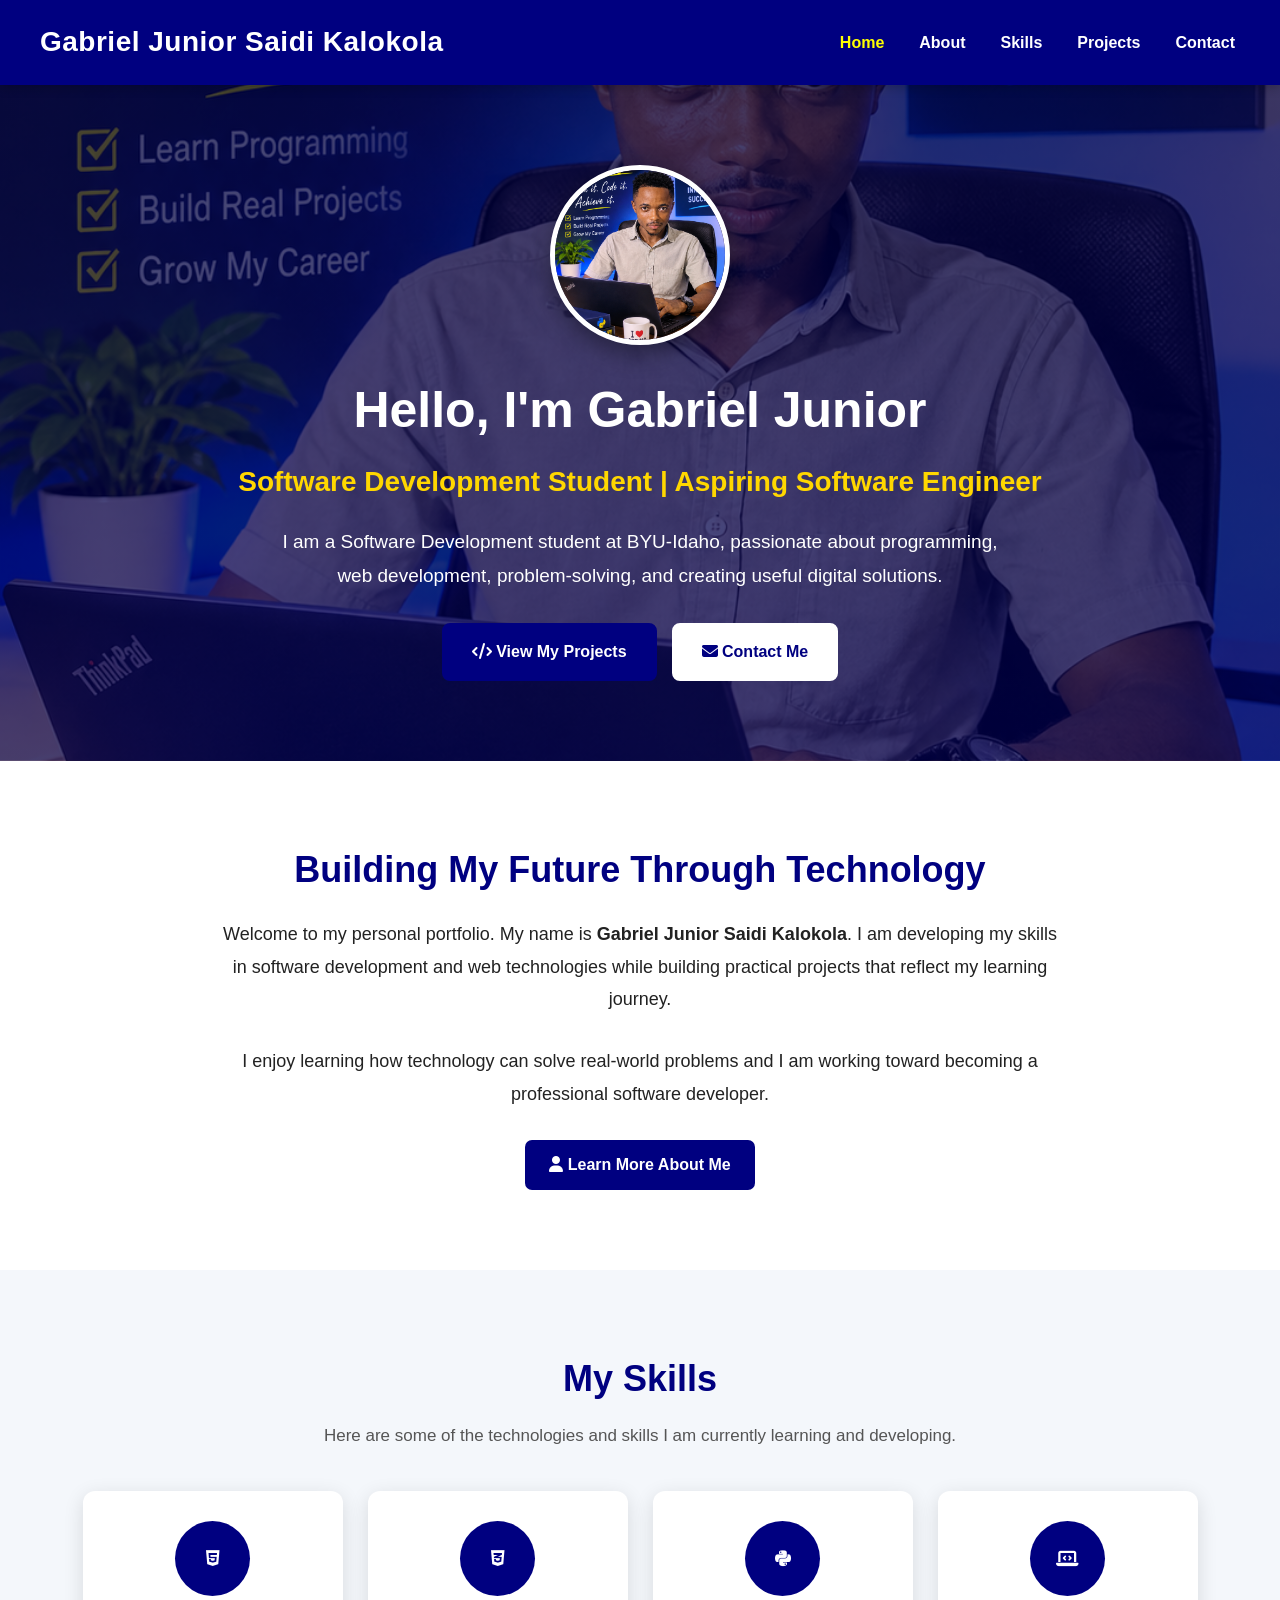
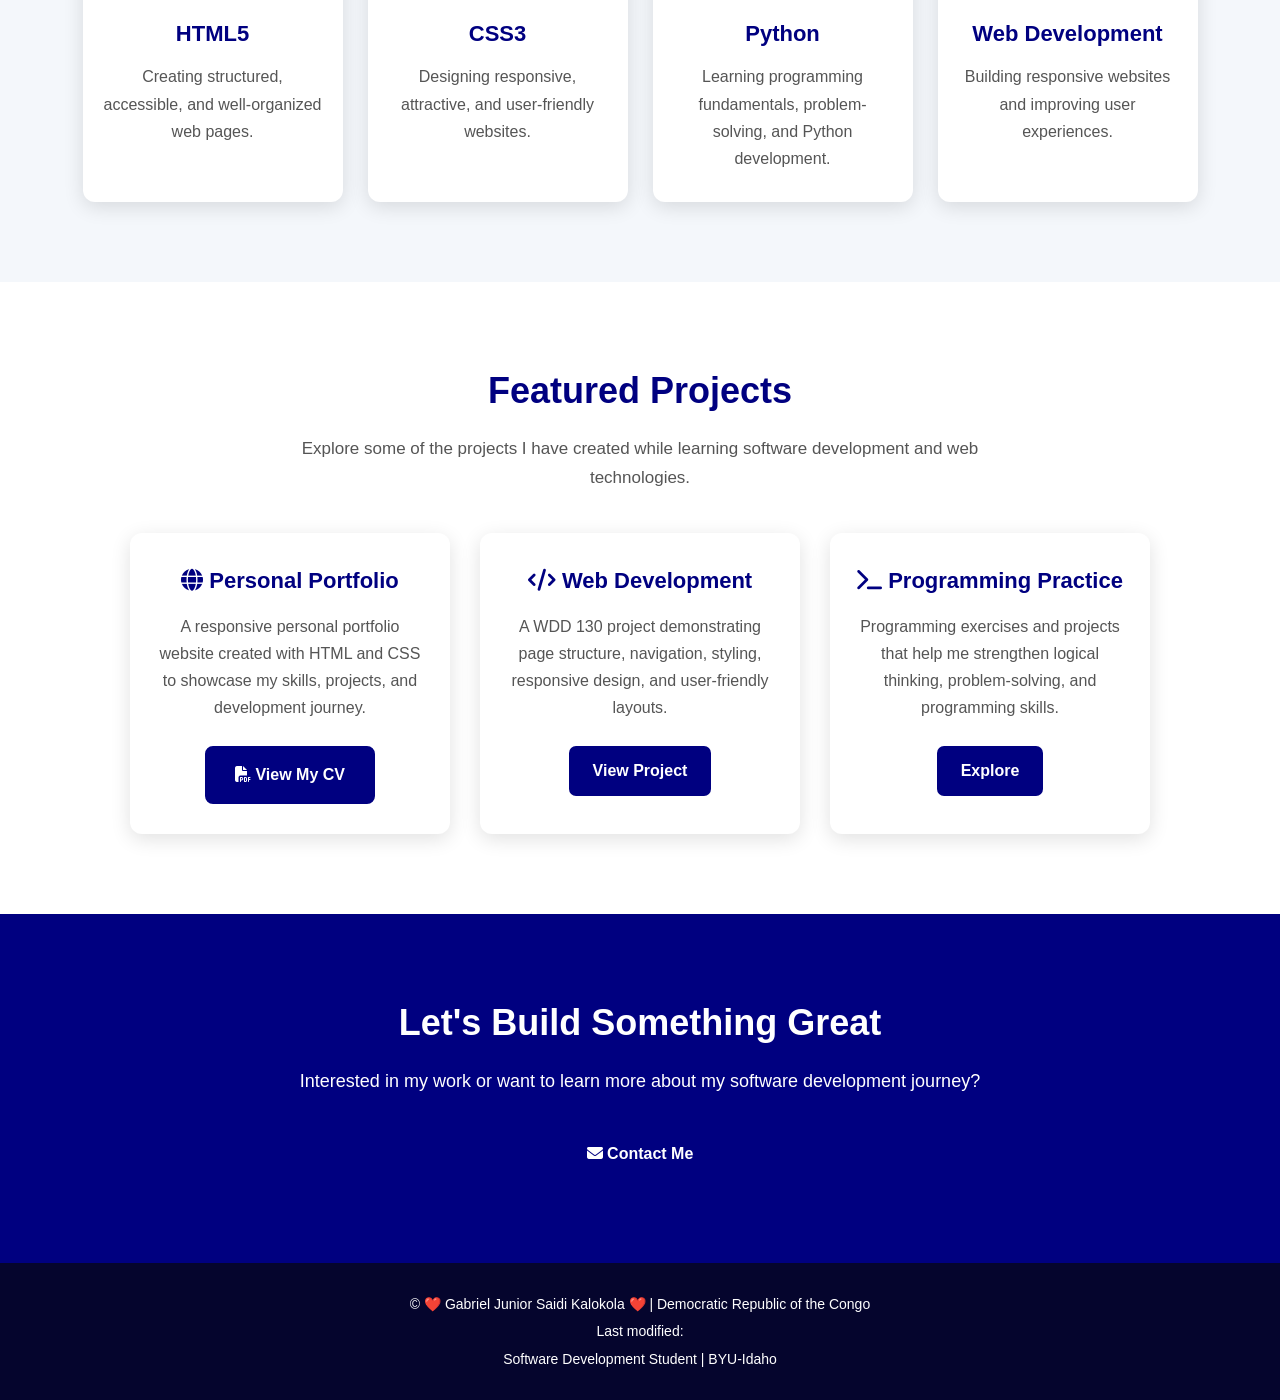
==== commit 5d6dd3ba: "Update homepage profile photo" ====
--- a/index.html
+++ b/index.html
@@ -45,7 +45,7 @@
 
                 <!-- PROFILE PHOTO -->
                 <div class="hero-image">
-                    <img src="myphoto.jpg" alt="Portrait of Gabriel Junior Saidi Kalokola">
+                    <img src="images/photo1.jpg" alt="Portrait of Gabriel Junior Saidi Kalokola">
                 </div>
 
                 <h1>
@@ -309,4 +309,4 @@
 
 </body>
 
-</html>+</html>
